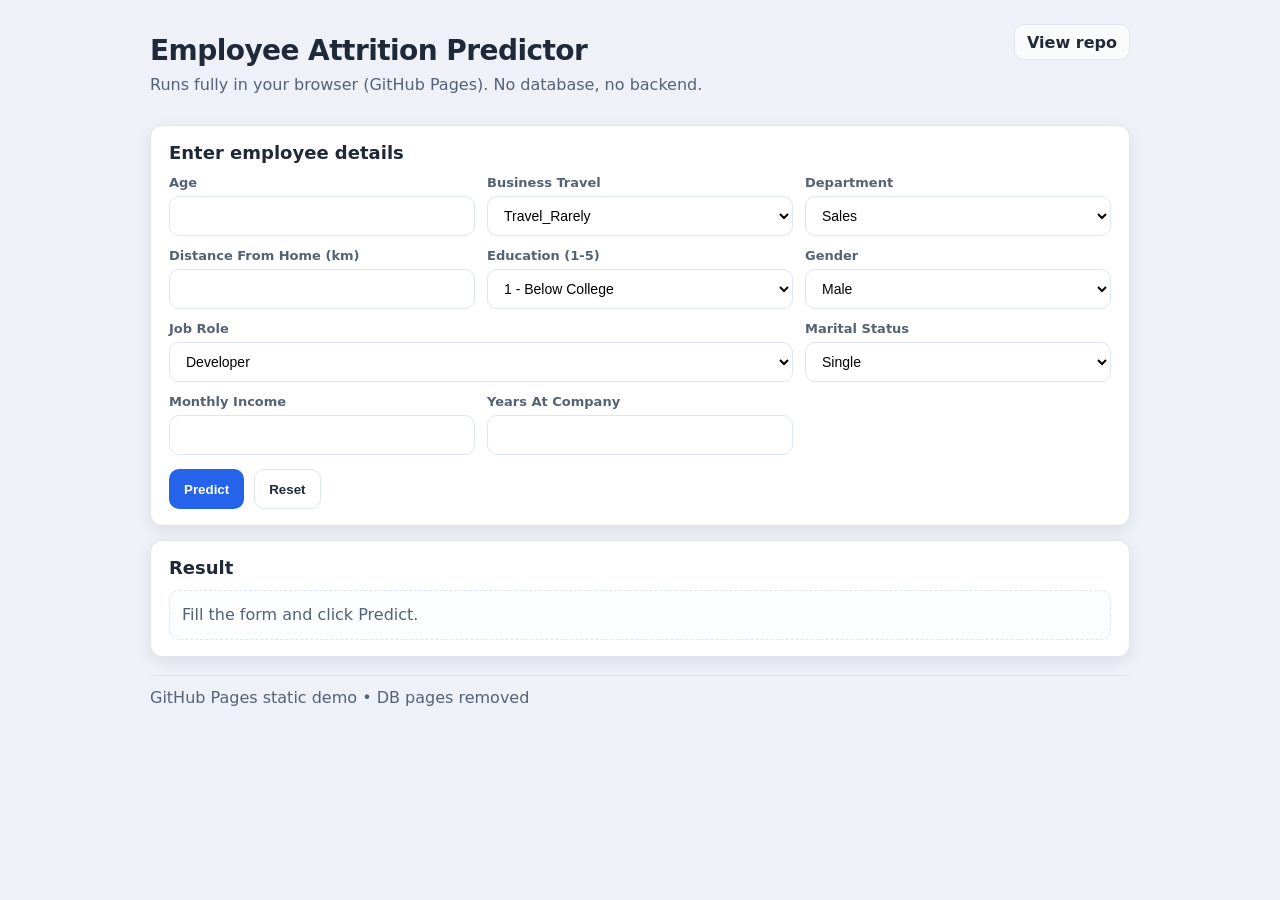
==== index.html @ 3d93f5f1 "Add GitHub Pages in-browser predictor Made-with: Cursor" ====
<!DOCTYPE html>
<html lang="en">
  <head>
    <meta charset="UTF-8" />
    <meta name="viewport" content="width=device-width, initial-scale=1.0" />
    <title>Employee Attrition Predictor</title>
    <link rel="stylesheet" href="./style.css" />
  </head>
  <body>
    <main class="container">
      <header class="header">
        <div>
          <h2>Employee Attrition Predictor</h2>
          <p class="subtitle">
            Runs fully in your browser (GitHub Pages). No database, no backend.
          </p>
        </div>
        <a class="repo-link" href="https://github.com/ShivamChozzer/Employee_Attrition_Project" target="_blank" rel="noreferrer">
          View repo
        </a>
      </header>

      <section class="card">
        <h3>Enter employee details</h3>

        <form id="attritionForm" class="form">
          <div class="grid">
            <label>
              <span>Age</span>
              <input type="number" name="Age" min="18" max="70" required />
            </label>

            <label>
              <span>Business Travel</span>
              <select name="BusinessTravel" required>
                <option value="Travel_Rarely">Travel_Rarely</option>
                <option value="Travel_Frequently">Travel_Frequently</option>
                <option value="Non-Travel">Non-Travel</option>
              </select>
            </label>

            <label>
              <span>Department</span>
              <select name="Department" required>
                <option value="Sales">Sales</option>
                <option value="Research &amp; Development">Research &amp; Development</option>
                <option value="Human Resources">Human Resources</option>
              </select>
            </label>

            <label>
              <span>Distance From Home (km)</span>
              <input type="number" name="DistanceFromHome" min="0" max="60" required />
            </label>

            <label>
              <span>Education (1-5)</span>
              <select name="Education" required>
                <option value="1">1 - Below College</option>
                <option value="2">2 - College</option>
                <option value="3">3 - Bachelor</option>
                <option value="4">4 - Master</option>
                <option value="5">5 - Doctorate</option>
              </select>
            </label>

            <label>
              <span>Gender</span>
              <select name="Gender" required>
                <option value="Male">Male</option>
                <option value="Female">Female</option>
              </select>
            </label>

            <label class="span-2">
              <span>Job Role</span>
              <select name="JobRole" required>
                <option value="Developer">Developer</option>
                <option value="Healthcare Representative">Healthcare Representative</option>
                <option value="Human Resources">Human Resources</option>
                <option value="Laboratory Technician">Laboratory Technician</option>
                <option value="Manager">Manager</option>
                <option value="Manufacturing Director">Manufacturing Director</option>
                <option value="Research Director">Research Director</option>
                <option value="Research Scientist">Research Scientist</option>
                <option value="Sales Executive">Sales Executive</option>
                <option value="Sales Representative">Sales Representative</option>
              </select>
            </label>

            <label>
              <span>Marital Status</span>
              <select name="MaritalStatus" required>
                <option value="Single">Single</option>
                <option value="Married">Married</option>
                <option value="Divorced">Divorced</option>
              </select>
            </label>

            <label>
              <span>Monthly Income</span>
              <input type="number" name="MonthlyIncome" min="0" required />
            </label>

            <label>
              <span>Years At Company</span>
              <input type="number" name="YearsAtCompany" min="0" max="50" required />
            </label>
          </div>

          <div class="actions">
            <button type="submit" id="predictBtn">Predict</button>
            <button type="button" id="resetBtn" class="secondary">Reset</button>
          </div>
        </form>
      </section>

      <section class="card" aria-live="polite">
        <h3>Result</h3>
        <div id="result" class="result muted">Fill the form and click Predict.</div>
      </section>

      <footer class="footer">
        <span class="muted">GitHub Pages static demo • DB pages removed</span>
      </footer>
    </main>

    <script src="./app.js"></script>
  </body>
</html>
---- style.css ----
:root{
  --bg:#eef1f7;
  --card:#ffffff;
  --text:#1f2937;
  --muted:#556274;
  --accent:#2563eb;
  --accent2:#16a34a;
  --danger:#b91c1c;
  --border:#dfe6ee;
}
*{box-sizing:border-box}
body{
  margin:0;
  padding:24px;
  font-family: ui-sans-serif, system-ui, -apple-system, Segoe UI, Roboto, Helvetica, Arial, "Apple Color Emoji", "Segoe UI Emoji";
  background:var(--bg);
  color:var(--text);
}
.container{max-width:980px;margin:0 auto}
.header{
  display:flex;
  align-items:flex-start;
  justify-content:space-between;
  gap:16px;
}
h2{margin:10px 0 6px;font-size:28px;letter-spacing:-0.02em}
h3{margin:0 0 12px;font-size:18px}
.subtitle{margin:0 0 14px;color:var(--muted);line-height:1.5}
.card{
  background:var(--card);
  border:1px solid var(--border);
  border-radius:12px;
  padding:16px 18px;
  box-shadow:0 5px 15px rgba(0,0,0,.08);
  margin:14px 0;
}
.repo-link{
  display:inline-flex;
  align-items:center;
  height:36px;
  padding:0 12px;
  border-radius:10px;
  border:1px solid var(--border);
  background:#f8fafc;
  color:var(--text);
  text-decoration:none;
  font-weight:600;
}
.repo-link:hover{border-color:#cbd5e1}
.form{margin-top:10px}
.grid{
  display:grid;
  grid-template-columns: repeat(3, minmax(0, 1fr));
  gap:12px;
}
label{display:flex;flex-direction:column;gap:6px}
label span{font-size:13px;color:var(--muted);font-weight:600}
input,select{
  height:40px;
  border-radius:10px;
  border:1px solid var(--border);
  padding:0 12px;
  font-size:14px;
  background:white;
}
.span-2{grid-column: span 2;}
.actions{display:flex;gap:10px;margin-top:14px}
button{
  height:40px;
  padding:0 14px;
  border-radius:10px;
  border:1px solid transparent;
  background:var(--accent);
  color:white;
  font-weight:700;
  cursor:pointer;
}
button.secondary{
  background:white;
  border-color:var(--border);
  color:var(--text);
}
button:disabled{opacity:.6;cursor:not-allowed}
.result{
  padding:12px 12px;
  border-radius:10px;
  border:1px dashed var(--border);
  background:#fbfdff;
  line-height:1.5;
}
.muted{color:var(--muted)}
.ok{color:var(--accent2);font-weight:800}
.bad{color:var(--danger);font-weight:800}
.footer{margin-top:18px;padding-top:12px;border-top:1px solid var(--border)}
@media (max-width: 900px){
  .grid{grid-template-columns: repeat(2, minmax(0, 1fr));}
  .span-2{grid-column: span 2;}
}
@media (max-width: 560px){
  body{padding:16px}
  .header{flex-direction:column;align-items:stretch}
  .repo-link{justify-content:center}
  .grid{grid-template-columns: 1fr;}
  .span-2{grid-column: span 1;}
}
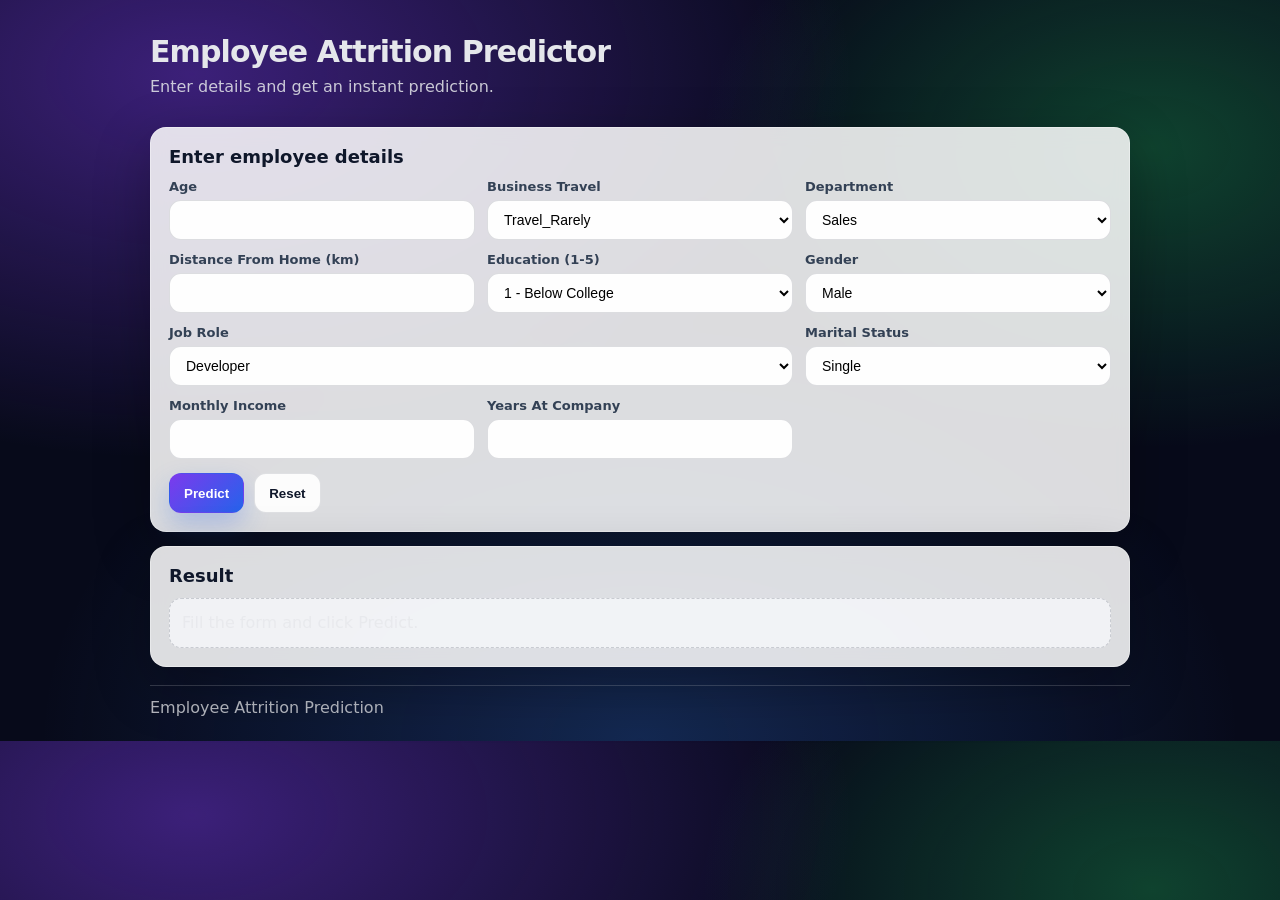
==== commit ede0c75a: "Tweak GitHub Pages UI" ====
--- a/index.html
+++ b/index.html
@@ -11,13 +11,8 @@
       <header class="header">
         <div>
           <h2>Employee Attrition Predictor</h2>
-          <p class="subtitle">
-            Runs fully in your browser (GitHub Pages). No database, no backend.
-          </p>
+          <p class="subtitle">Enter details and get an instant prediction.</p>
         </div>
-        <a class="repo-link" href="https://github.com/ShivamChozzer/Employee_Attrition_Project" target="_blank" rel="noreferrer">
-          View repo
-        </a>
       </header>
 
       <section class="card">
@@ -121,7 +116,7 @@
       </section>
 
       <footer class="footer">
-        <span class="muted">GitHub Pages static demo • DB pages removed</span>
+        <span class="muted">Employee Attrition Prediction</span>
       </footer>
     </main>
 
--- a/style.css
+++ b/style.css
@@ -1,20 +1,26 @@
 :root{
-  --bg:#eef1f7;
+  --bg:#070A1A;
   --card:#ffffff;
   --text:#1f2937;
-  --muted:#556274;
-  --accent:#2563eb;
-  --accent2:#16a34a;
-  --danger:#b91c1c;
-  --border:#dfe6ee;
+  --muted:#6b7280;
+  --accent:#7c3aed;
+  --accent2:#22c55e;
+  --danger:#ef4444;
+  --border:rgba(15,23,42,.12);
+  --glass: rgba(255,255,255,.86);
+  --glassBorder: rgba(255,255,255,.35);
 }
 *{box-sizing:border-box}
 body{
   margin:0;
   padding:24px;
   font-family: ui-sans-serif, system-ui, -apple-system, Segoe UI, Roboto, Helvetica, Arial, "Apple Color Emoji", "Segoe UI Emoji";
-  background:var(--bg);
-  color:var(--text);
+  background:
+    radial-gradient(1200px 700px at 15% 10%, rgba(124,58,237,.45), transparent 55%),
+    radial-gradient(900px 600px at 90% 20%, rgba(34,197,94,.30), transparent 50%),
+    radial-gradient(1000px 700px at 50% 100%, rgba(59,130,246,.25), transparent 60%),
+    var(--bg);
+  color:#e5e7eb;
 }
 .container{max-width:980px;margin:0 auto}
 .header{
@@ -23,30 +29,18 @@
   justify-content:space-between;
   gap:16px;
 }
-h2{margin:10px 0 6px;font-size:28px;letter-spacing:-0.02em}
-h3{margin:0 0 12px;font-size:18px}
-.subtitle{margin:0 0 14px;color:var(--muted);line-height:1.5}
+h2{margin:10px 0 6px;font-size:30px;letter-spacing:-0.03em}
+h3{margin:0 0 12px;font-size:18px;color:#0f172a}
+.subtitle{margin:0 0 14px;color:rgba(229,231,235,.85);line-height:1.5}
 .card{
-  background:var(--card);
-  border:1px solid var(--border);
-  border-radius:12px;
-  padding:16px 18px;
-  box-shadow:0 5px 15px rgba(0,0,0,.08);
+  background:var(--glass);
+  border:1px solid var(--glassBorder);
+  border-radius:16px;
+  padding:18px 18px;
+  box-shadow:0 18px 55px rgba(0,0,0,.28);
+  backdrop-filter: blur(10px);
   margin:14px 0;
 }
-.repo-link{
-  display:inline-flex;
-  align-items:center;
-  height:36px;
-  padding:0 12px;
-  border-radius:10px;
-  border:1px solid var(--border);
-  background:#f8fafc;
-  color:var(--text);
-  text-decoration:none;
-  font-weight:600;
-}
-.repo-link:hover{border-color:#cbd5e1}
 .form{margin-top:10px}
 .grid{
   display:grid;
@@ -54,44 +48,53 @@
   gap:12px;
 }
 label{display:flex;flex-direction:column;gap:6px}
-label span{font-size:13px;color:var(--muted);font-weight:600}
+label span{font-size:13px;color:#334155;font-weight:700}
 input,select{
   height:40px;
-  border-radius:10px;
-  border:1px solid var(--border);
+  border-radius:12px;
+  border:1px solid rgba(15,23,42,.14);
   padding:0 12px;
   font-size:14px;
-  background:white;
+  background:rgba(255,255,255,.96);
+  transition: box-shadow .15s ease, border-color .15s ease, transform .02s ease;
+  outline: none;
+}
+input:focus, select:focus{
+  border-color: rgba(124,58,237,.55);
+  box-shadow: 0 0 0 4px rgba(124,58,237,.18);
 }
 .span-2{grid-column: span 2;}
 .actions{display:flex;gap:10px;margin-top:14px}
 button{
   height:40px;
   padding:0 14px;
-  border-radius:10px;
+  border-radius:12px;
   border:1px solid transparent;
-  background:var(--accent);
+  background: linear-gradient(135deg, #7c3aed, #2563eb);
   color:white;
   font-weight:700;
   cursor:pointer;
+  box-shadow: 0 12px 26px rgba(37,99,235,.25);
 }
 button.secondary{
-  background:white;
-  border-color:var(--border);
-  color:var(--text);
+  background: rgba(255,255,255,.92);
+  border-color: rgba(15,23,42,.12);
+  color: #0f172a;
+  box-shadow: none;
 }
 button:disabled{opacity:.6;cursor:not-allowed}
 .result{
   padding:12px 12px;
-  border-radius:10px;
-  border:1px dashed var(--border);
-  background:#fbfdff;
+  border-radius:12px;
+  border:1px dashed rgba(15,23,42,.18);
+  background: rgba(248,250,252,.75);
   line-height:1.5;
+  color:#0f172a;
 }
-.muted{color:var(--muted)}
+.muted{color:rgba(229,231,235,.78)}
 .ok{color:var(--accent2);font-weight:800}
 .bad{color:var(--danger);font-weight:800}
-.footer{margin-top:18px;padding-top:12px;border-top:1px solid var(--border)}
+.footer{margin-top:18px;padding-top:12px;border-top:1px solid rgba(255,255,255,.18)}
 @media (max-width: 900px){
   .grid{grid-template-columns: repeat(2, minmax(0, 1fr));}
   .span-2{grid-column: span 2;}
@@ -99,7 +102,6 @@
 @media (max-width: 560px){
   body{padding:16px}
   .header{flex-direction:column;align-items:stretch}
-  .repo-link{justify-content:center}
   .grid{grid-template-columns: 1fr;}
   .span-2{grid-column: span 1;}
 }
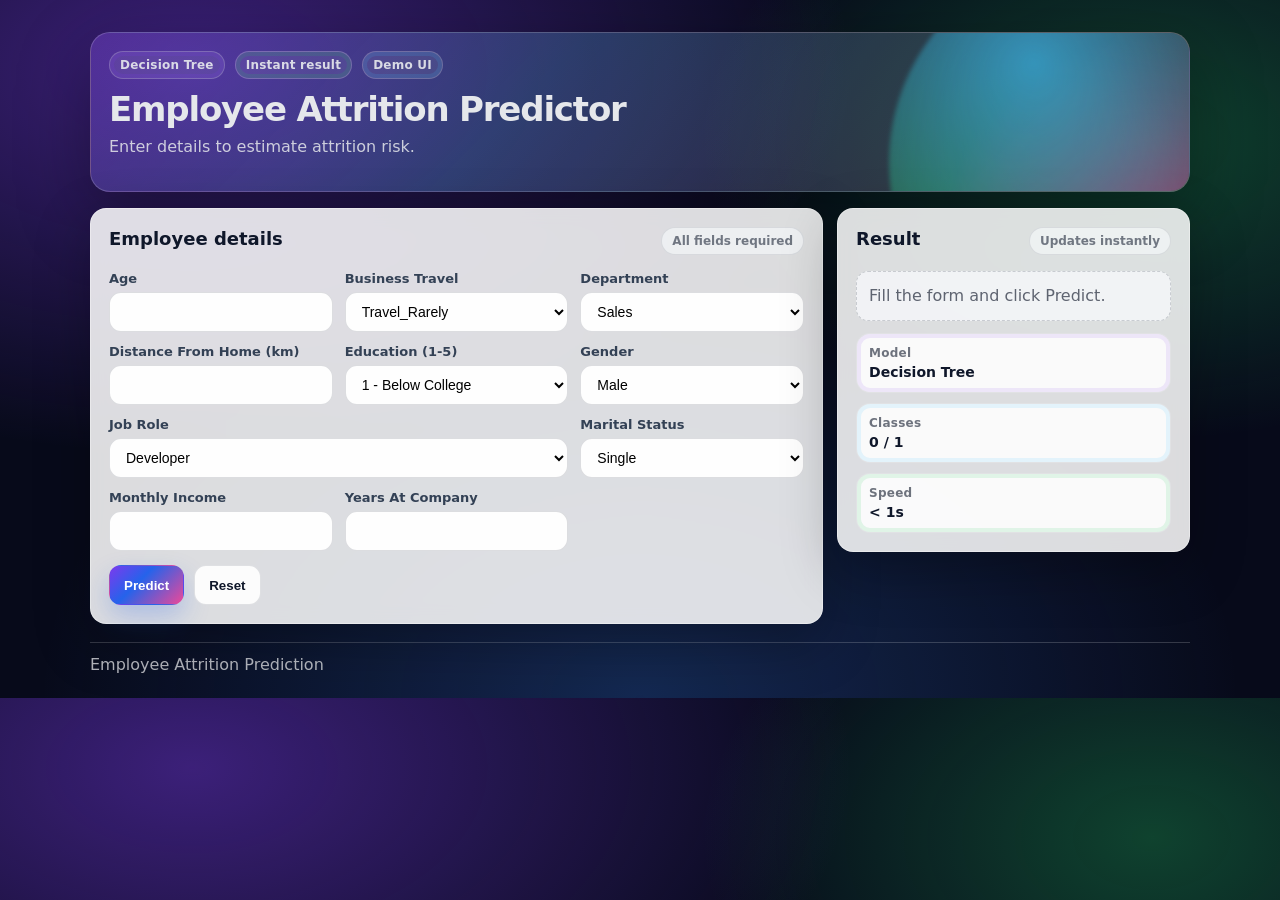
==== commit 32a4f996: "Improve GitHub Pages layout and styling Made-with: Cursor" ====
--- a/index.html
+++ b/index.html
@@ -8,111 +8,140 @@
   </head>
   <body>
     <main class="container">
-      <header class="header">
-        <div>
+      <header class="hero">
+        <div class="hero-top">
+          <div class="badge-row">
+            <span class="badge badge-purple">Decision Tree</span>
+            <span class="badge badge-green">Instant result</span>
+            <span class="badge badge-blue">Demo UI</span>
+          </div>
           <h2>Employee Attrition Predictor</h2>
-          <p class="subtitle">Enter details and get an instant prediction.</p>
+          <p class="subtitle">Enter details to estimate attrition risk.</p>
         </div>
+        <div class="hero-art" aria-hidden="true"></div>
       </header>
 
-      <section class="card">
-        <h3>Enter employee details</h3>
-
-        <form id="attritionForm" class="form">
-          <div class="grid">
-            <label>
-              <span>Age</span>
-              <input type="number" name="Age" min="18" max="70" required />
-            </label>
-
-            <label>
-              <span>Business Travel</span>
-              <select name="BusinessTravel" required>
-                <option value="Travel_Rarely">Travel_Rarely</option>
-                <option value="Travel_Frequently">Travel_Frequently</option>
-                <option value="Non-Travel">Non-Travel</option>
-              </select>
-            </label>
-
-            <label>
-              <span>Department</span>
-              <select name="Department" required>
-                <option value="Sales">Sales</option>
-                <option value="Research &amp; Development">Research &amp; Development</option>
-                <option value="Human Resources">Human Resources</option>
-              </select>
-            </label>
-
-            <label>
-              <span>Distance From Home (km)</span>
-              <input type="number" name="DistanceFromHome" min="0" max="60" required />
-            </label>
-
-            <label>
-              <span>Education (1-5)</span>
-              <select name="Education" required>
-                <option value="1">1 - Below College</option>
-                <option value="2">2 - College</option>
-                <option value="3">3 - Bachelor</option>
-                <option value="4">4 - Master</option>
-                <option value="5">5 - Doctorate</option>
-              </select>
-            </label>
-
-            <label>
-              <span>Gender</span>
-              <select name="Gender" required>
-                <option value="Male">Male</option>
-                <option value="Female">Female</option>
-              </select>
-            </label>
-
-            <label class="span-2">
-              <span>Job Role</span>
-              <select name="JobRole" required>
-                <option value="Developer">Developer</option>
-                <option value="Healthcare Representative">Healthcare Representative</option>
-                <option value="Human Resources">Human Resources</option>
-                <option value="Laboratory Technician">Laboratory Technician</option>
-                <option value="Manager">Manager</option>
-                <option value="Manufacturing Director">Manufacturing Director</option>
-                <option value="Research Director">Research Director</option>
-                <option value="Research Scientist">Research Scientist</option>
-                <option value="Sales Executive">Sales Executive</option>
-                <option value="Sales Representative">Sales Representative</option>
-              </select>
-            </label>
-
-            <label>
-              <span>Marital Status</span>
-              <select name="MaritalStatus" required>
-                <option value="Single">Single</option>
-                <option value="Married">Married</option>
-                <option value="Divorced">Divorced</option>
-              </select>
-            </label>
-
-            <label>
-              <span>Monthly Income</span>
-              <input type="number" name="MonthlyIncome" min="0" required />
-            </label>
-
-            <label>
-              <span>Years At Company</span>
-              <input type="number" name="YearsAtCompany" min="0" max="50" required />
-            </label>
+      <section class="layout">
+        <section class="card panel">
+          <div class="panel-head">
+            <h3>Employee details</h3>
+            <span class="hint">All fields required</span>
           </div>
 
-          <div class="actions">
-            <button type="submit" id="predictBtn">Predict</button>
-            <button type="button" id="resetBtn" class="secondary">Reset</button>
+          <form id="attritionForm" class="form">
+            <div class="grid">
+              <label>
+                <span>Age</span>
+                <input type="number" name="Age" min="18" max="70" required />
+              </label>
+
+              <label>
+                <span>Business Travel</span>
+                <select name="BusinessTravel" required>
+                  <option value="Travel_Rarely">Travel_Rarely</option>
+                  <option value="Travel_Frequently">Travel_Frequently</option>
+                  <option value="Non-Travel">Non-Travel</option>
+                </select>
+              </label>
+
+              <label>
+                <span>Department</span>
+                <select name="Department" required>
+                  <option value="Sales">Sales</option>
+                  <option value="Research &amp; Development">Research &amp; Development</option>
+                  <option value="Human Resources">Human Resources</option>
+                </select>
+              </label>
+
+              <label>
+                <span>Distance From Home (km)</span>
+                <input type="number" name="DistanceFromHome" min="0" max="60" required />
+              </label>
+
+              <label>
+                <span>Education (1-5)</span>
+                <select name="Education" required>
+                  <option value="1">1 - Below College</option>
+                  <option value="2">2 - College</option>
+                  <option value="3">3 - Bachelor</option>
+                  <option value="4">4 - Master</option>
+                  <option value="5">5 - Doctorate</option>
+                </select>
+              </label>
+
+              <label>
+                <span>Gender</span>
+                <select name="Gender" required>
+                  <option value="Male">Male</option>
+                  <option value="Female">Female</option>
+                </select>
+              </label>
+
+              <label class="span-2">
+                <span>Job Role</span>
+                <select name="JobRole" required>
+                  <option value="Developer">Developer</option>
+                  <option value="Healthcare Representative">Healthcare Representative</option>
+                  <option value="Human Resources">Human Resources</option>
+                  <option value="Laboratory Technician">Laboratory Technician</option>
+                  <option value="Manager">Manager</option>
+                  <option value="Manufacturing Director">Manufacturing Director</option>
+                  <option value="Research Director">Research Director</option>
+                  <option value="Research Scientist">Research Scientist</option>
+                  <option value="Sales Executive">Sales Executive</option>
+                  <option value="Sales Representative">Sales Representative</option>
+                </select>
+              </label>
+
+              <label>
+                <span>Marital Status</span>
+                <select name="MaritalStatus" required>
+                  <option value="Single">Single</option>
+                  <option value="Married">Married</option>
+                  <option value="Divorced">Divorced</option>
+                </select>
+              </label>
+
+              <label>
+                <span>Monthly Income</span>
+                <input type="number" name="MonthlyIncome" min="0" required />
+              </label>
+
+              <label>
+                <span>Years At Company</span>
+                <input type="number" name="YearsAtCompany" min="0" max="50" required />
+              </label>
+            </div>
+
+            <div class="actions">
+              <button type="submit" id="predictBtn">Predict</button>
+              <button type="button" id="resetBtn" class="secondary">Reset</button>
+            </div>
+          </form>
+        </section>
+
+        <aside class="card panel panel-sticky" aria-live="polite">
+          <div class="panel-head">
+            <h3>Result</h3>
+            <span class="hint">Updates instantly</span>
           </div>
-        </form>
-      </section>
+          <div id="result" class="result muted">Fill the form and click Predict.</div>
 
-      <section class="card" aria-live="polite">
-        <h3>Result</h3>
-        <div id="result" class="result muted">Fill the form and click Predict.</div>
+          <div class="mini-cards">
+            <div class="mini mini-purple">
+              <div class="mini-title">Model</div>
+              <div class="mini-value">Decision Tree</div>
+            </div>
+            <div class="mini mini-blue">
+              <div class="mini-title">Classes</div>
+              <div class="mini-value">0 / 1</div>
+            </div>
+            <div class="mini mini-green">
+              <div class="mini-title">Speed</div>
+              <div class="mini-value">&lt; 1s</div>
+            </div>
+          </div>
+        </aside>
       </section>
 
       <footer class="footer">
--- a/style.css
+++ b/style.css
@@ -4,6 +4,9 @@
   --text:#1f2937;
   --muted:#6b7280;
   --accent:#7c3aed;
+  --accentA:#ec4899;
+  --accentB:#22c55e;
+  --accentC:#38bdf8;
   --accent2:#22c55e;
   --danger:#ef4444;
   --border:rgba(15,23,42,.12);
@@ -22,16 +25,63 @@
     var(--bg);
   color:#e5e7eb;
 }
-.container{max-width:980px;margin:0 auto}
-.header{
-  display:flex;
-  align-items:flex-start;
-  justify-content:space-between;
-  gap:16px;
-}
-h2{margin:10px 0 6px;font-size:30px;letter-spacing:-0.03em}
+.container{max-width:1100px;margin:0 auto}
+h2{margin:10px 0 6px;font-size:34px;letter-spacing:-0.035em}
 h3{margin:0 0 12px;font-size:18px;color:#0f172a}
 .subtitle{margin:0 0 14px;color:rgba(229,231,235,.85);line-height:1.5}
+
+.hero{
+  position: relative;
+  overflow: hidden;
+  border-radius: 20px;
+  padding: 18px 18px;
+  border: 1px solid rgba(255,255,255,.18);
+  background:
+    linear-gradient(135deg, rgba(124,58,237,.30), rgba(56,189,248,.18) 40%, rgba(236,72,153,.16)),
+    rgba(255,255,255,.06);
+  box-shadow: 0 24px 70px rgba(0,0,0,.35);
+  margin: 8px 0 16px;
+}
+.hero-top{position: relative; z-index: 2; max-width: 720px;}
+.hero-art{
+  position:absolute;
+  inset:-80px -120px auto auto;
+  width:420px;
+  height:420px;
+  border-radius:50%;
+  background:
+    radial-gradient(circle at 30% 30%, rgba(56,189,248,.75), transparent 55%),
+    radial-gradient(circle at 70% 70%, rgba(236,72,153,.65), transparent 55%),
+    radial-gradient(circle at 20% 80%, rgba(34,197,94,.55), transparent 55%);
+  filter: blur(2px);
+  opacity: .85;
+  transform: rotate(12deg);
+  z-index: 1;
+}
+.badge-row{display:flex;flex-wrap:wrap;gap:10px;margin-bottom:10px}
+.badge{
+  display:inline-flex;
+  align-items:center;
+  height:28px;
+  padding:0 10px;
+  border-radius:999px;
+  font-size:12px;
+  font-weight:800;
+  letter-spacing:.02em;
+  border: 1px solid rgba(255,255,255,.20);
+  background: rgba(255,255,255,.08);
+  color: rgba(229,231,235,.92);
+}
+.badge-purple{box-shadow: 0 0 0 4px rgba(124,58,237,.14) inset}
+.badge-green{box-shadow: 0 0 0 4px rgba(34,197,94,.14) inset}
+.badge-blue{box-shadow: 0 0 0 4px rgba(56,189,248,.14) inset}
+
+.layout{
+  display:grid;
+  grid-template-columns: 1.35fr 0.65fr;
+  gap: 14px;
+  align-items:start;
+}
 .card{
   background:var(--glass);
   border:1px solid var(--glassBorder);
@@ -40,6 +90,27 @@
   box-shadow:0 18px 55px rgba(0,0,0,.28);
   backdrop-filter: blur(10px);
   margin:14px 0;
+}
+.panel{margin:0}
+.panel-sticky{
+  position: sticky;
+  top: 16px;
+}
+.panel-head{
+  display:flex;
+  align-items:baseline;
+  justify-content:space-between;
+  gap:12px;
+  margin-bottom: 10px;
+}
+.hint{
+  font-size: 12px;
+  font-weight: 800;
+  color: rgba(15,23,42,.56);
+  padding: 6px 10px;
+  border-radius: 999px;
+  border: 1px solid rgba(15,23,42,.10);
+  background: rgba(248,250,252,.65);
 }
 .form{margin-top:10px}
 .grid{
@@ -70,11 +141,18 @@
   padding:0 14px;
   border-radius:12px;
   border:1px solid transparent;
-  background: linear-gradient(135deg, #7c3aed, #2563eb);
+  background: linear-gradient(135deg, #7c3aed, #2563eb 40%, #ec4899);
   color:white;
   font-weight:700;
   cursor:pointer;
   box-shadow: 0 12px 26px rgba(37,99,235,.25);
+  transition: transform .06s ease, filter .15s ease, box-shadow .15s ease;
+}
+button:hover{filter: brightness(1.03)}
+button:active{transform: translateY(1px)}
+button:focus-visible{
+  outline: none;
+  box-shadow: 0 0 0 4px rgba(236,72,153,.22), 0 12px 26px rgba(37,99,235,.25);
 }
 button.secondary{
   background: rgba(255,255,255,.92);
@@ -91,17 +169,64 @@
   line-height:1.5;
   color:#0f172a;
 }
+.result.muted{
+  color: rgba(15,23,42,.65);
+}
+.result.is-ok{
+  border-style: solid;
+  border-color: rgba(34,197,94,.32);
+  background: linear-gradient(180deg, rgba(34,197,94,.10), rgba(248,250,252,.78));
+}
+.result.is-bad{
+  border-style: solid;
+  border-color: rgba(239,68,68,.35);
+  background: linear-gradient(180deg, rgba(239,68,68,.10), rgba(248,250,252,.78));
+}
+.result.is-error{
+  border-style: solid;
+  border-color: rgba(239,68,68,.35);
+  background: linear-gradient(180deg, rgba(239,68,68,.08), rgba(248,250,252,.78));
+}
 .muted{color:rgba(229,231,235,.78)}
 .ok{color:var(--accent2);font-weight:800}
 .bad{color:var(--danger);font-weight:800}
+.mini-cards{
+  display:grid;
+  grid-template-columns: 1fr;
+  gap:10px;
+  margin-top: 12px;
+}
+.mini{
+  border-radius: 14px;
+  padding: 12px 12px;
+  border: 1px solid rgba(15,23,42,.10);
+  background: rgba(255,255,255,.85);
+}
+.mini-title{
+  font-size: 12px;
+  font-weight: 900;
+  letter-spacing: .02em;
+  color: rgba(15,23,42,.60);
+}
+.mini-value{
+  margin-top: 4px;
+  font-size: 14px;
+  font-weight: 900;
+  color: #0f172a;
+}
+.mini-purple{box-shadow: 0 0 0 4px rgba(124,58,237,.10) inset}
+.mini-blue{box-shadow: 0 0 0 4px rgba(56,189,248,.12) inset}
+.mini-green{box-shadow: 0 0 0 4px rgba(34,197,94,.12) inset}
+
 .footer{margin-top:18px;padding-top:12px;border-top:1px solid rgba(255,255,255,.18)}
 @media (max-width: 900px){
+  .layout{grid-template-columns: 1fr; }
+  .panel-sticky{position: static;}
   .grid{grid-template-columns: repeat(2, minmax(0, 1fr));}
   .span-2{grid-column: span 2;}
 }
 @media (max-width: 560px){
   body{padding:16px}
-  .header{flex-direction:column;align-items:stretch}
   .grid{grid-template-columns: 1fr;}
   .span-2{grid-column: span 1;}
 }
